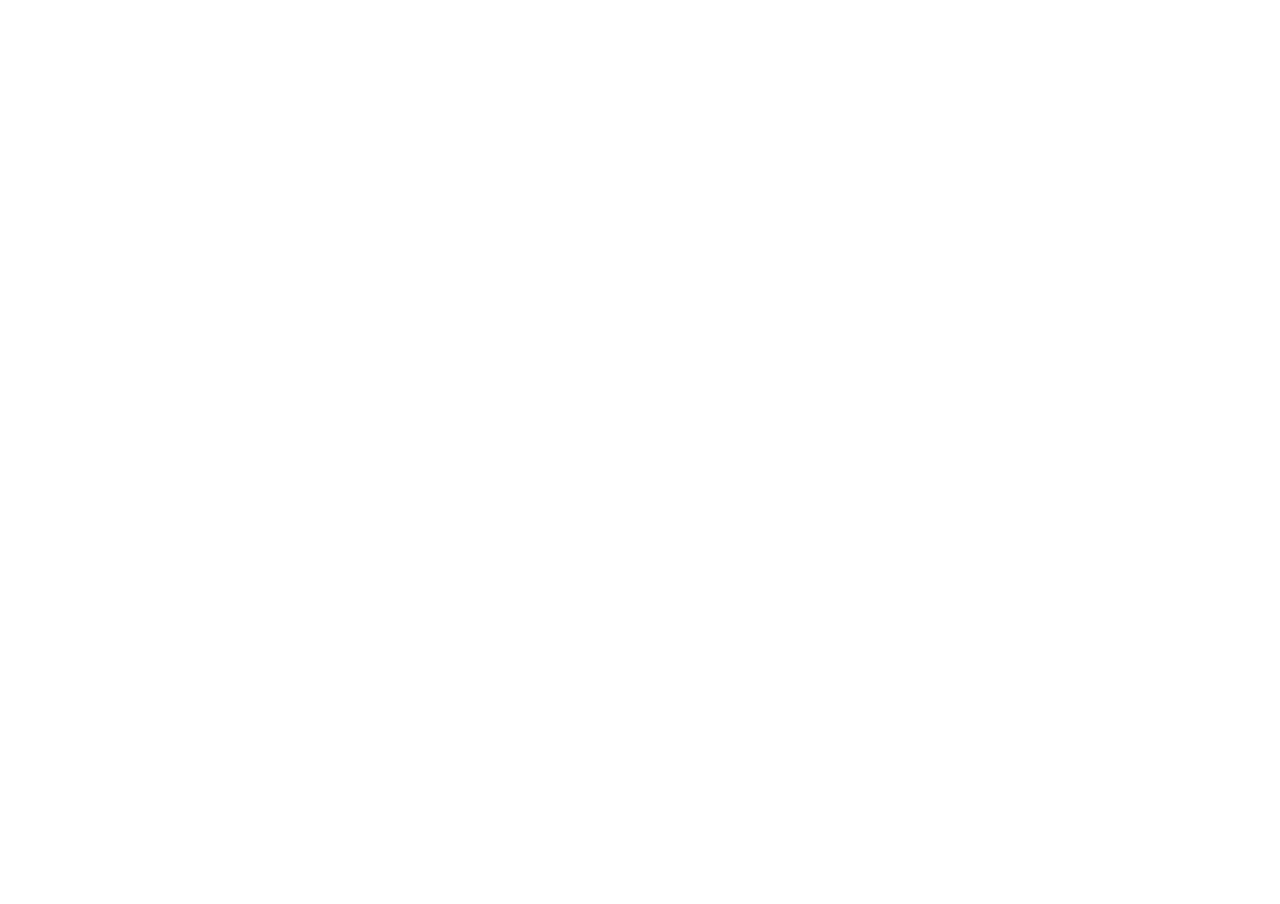
==== loader.html @ 464c069a "Add loader.html for remote HTML loading" ====
<!DOCTYPE html>
<html lang="en">
<head>
  <meta charset="UTF-8">
  <meta name="viewport" content="width=device-width, initial-scale=1.0">
  <title>Remote HTML Loader</title>
  <style>
    html, body, iframe {
      width: 100%;
      height: 100%;
      margin: 0;
      border: 0;
    }
  </style>
</head>
<body>
  <iframe id="remote" src="about:blank"></iframe>

  <script>
    // Set the remote HTML file here
    const SERVER_URL = "https://github.com/daditto2012/eaglercraft-versions/raw/refs/heads/main/eaglercraft.1.8.8.html";

    document.getElementById("remote").src = SERVER_URL;
  </script>
</body>
</html>
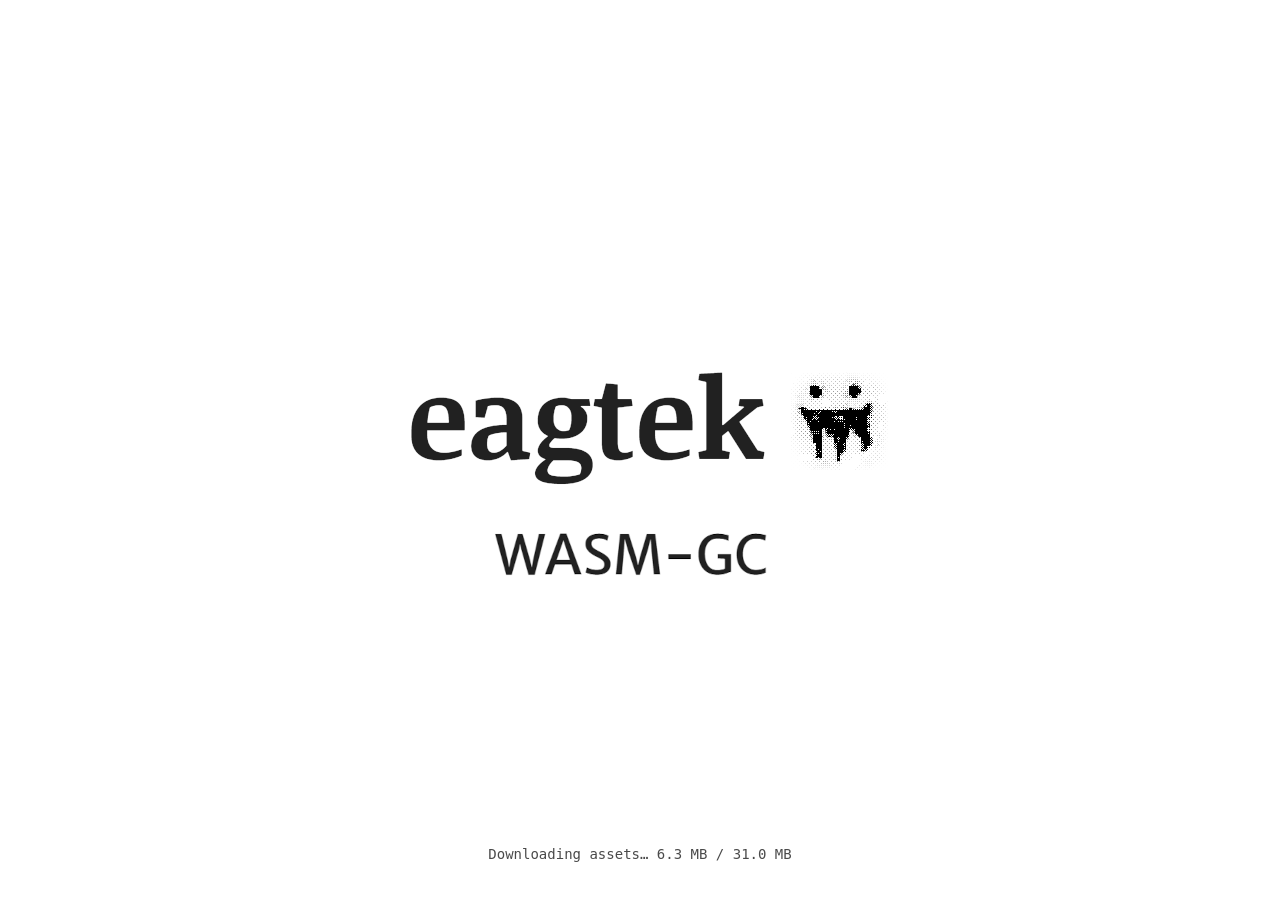
==== commit d8497c62: "Rename loader to loader.html" ====
--- a/loader.html
+++ b/loader.html
@@ -19,7 +19,7 @@
 
   <script>
     // Set the remote HTML file here
-    const SERVER_URL = "https://github.com/daditto2012/eaglercraft-versions/raw/refs/heads/main/eaglercraft.1.8.8.html";
+    const SERVER_URL = "/eaglercraft26-2.html";
 
     document.getElementById("remote").src = SERVER_URL;
   </script>
